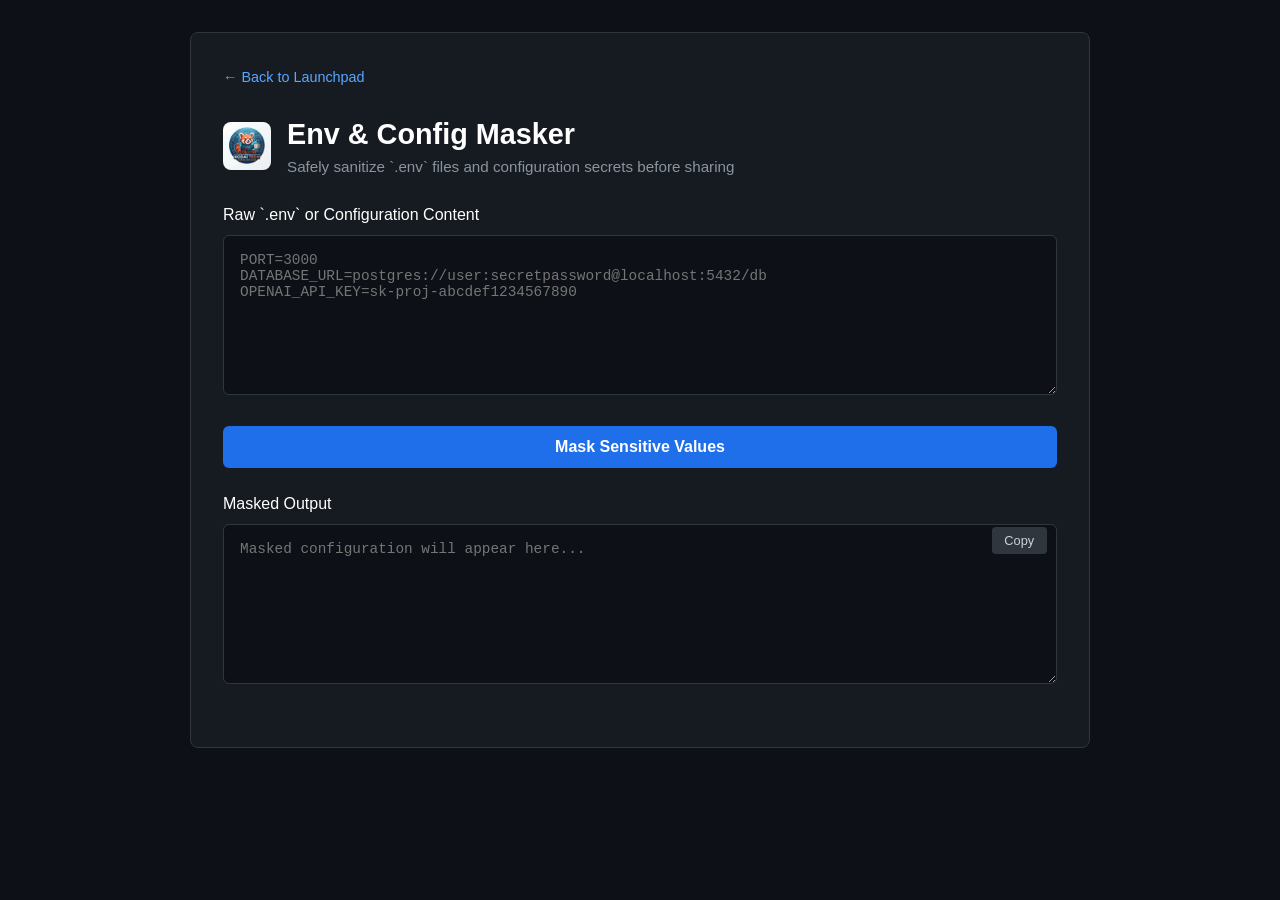
==== env-masker.html @ 3a3e7dea "refactor: update project structure with new assets path and developer tools" ====
<!DOCTYPE html>
<html lang="it">
<head>
    <meta charset="UTF-8">
    <meta name="viewport" content="width=device-width, initial-scale=1.0">
    <title>Env & Config Masker — Kodai Tech</title>
    <link rel="stylesheet" href="assets/css/style.css">
    <style>
        .tool-container {
            max-width: 900px;
            margin: 0 auto;
            background-color: var(--card-bg);
            border: 1px solid var(--border-color);
            border-radius: 8px;
            padding: 2rem;
        }
        .back-link {
            display: inline-block;
            margin-bottom: 1.5rem;
            color: var(--accent-color);
            text-decoration: none;
            font-size: 0.9rem;
        }
        .back-link:hover {
            text-decoration: underline;
        }
        .form-group {
            margin-bottom: 1.5rem;
        }
        label {
            display: block;
            margin-bottom: 0.5rem;
            font-weight: 500;
            color: #ffffff;
        }
        textarea {
            width: 100%;
            height: 160px;
            padding: 1rem;
            background-color: var(--bg-color);
            border: 1px solid var(--border-color);
            border-radius: 6px;
            color: var(--text-primary);
            font-family: var(--font-code);
            font-size: 0.9rem;
            resize: vertical;
        }
        textarea:focus {
            outline: none;
            border-color: var(--accent-color);
        }
        button.btn-primary {
            background-color: var(--accent-hover);
            color: #ffffff;
            border: none;
            padding: 0.75rem 1.5rem;
            border-radius: 6px;
            font-size: 1rem;
            font-weight: 600;
            cursor: pointer;
            width: 100%;
            margin-bottom: 1.5rem;
            transition: background-color 0.2s;
        }
        button.btn-primary:hover {
            background-color: var(--accent-color);
            color: #0d1117;
        }
        .output-container {
            position: relative;
        }
        .btn-copy {
            position: absolute;
            top: 35px;
            right: 10px;
            background: var(--border-color);
            color: var(--text-primary);
            border: none;
            padding: 0.4rem 0.8rem;
            border-radius: 4px;
            font-size: 0.8rem;
            cursor: pointer;
        }
        .btn-copy:hover {
            background: var(--accent-color);
            color: #0d1117;
        }
    </style>
</head>
<body>

    <div class="tool-container">
        <a href="index.html" class="back-link">&larr; Back to Launchpad</a>
        
        <header style="border: none; margin-bottom: 1.5rem; padding-bottom: 0;">
            <div class="header-title" style="display: flex; align-items: center; gap: 1rem;">
                <img src="assets/img/logo.jpg" alt="Logo" style="width: 48px; height: 48px; border-radius: 8px; object-fit: cover;">
                <div>
                    <h1>Env & Config Masker</h1>
                    <p>Safely sanitize `.env` files and configuration secrets before sharing</p>
                </div>
            </div>
        </header>

        <div class="form-group">
            <label for="input-env">Raw `.env` or Configuration Content</label>
            <textarea id="input-env" placeholder="PORT=3000&#10;DATABASE_URL=postgres://user:secretpassword@localhost:5432/db&#10;OPENAI_API_KEY=sk-proj-abcdef1234567890"></textarea>
        </div>

        <button class="btn-primary" onclick="maskEnv()">Mask Sensitive Values</button>

        <div class="form-group output-container">
            <label for="output-env">Masked Output</label>
            <button class="btn-copy" onclick="copyOutput()">Copy</button>
            <textarea id="output-env" readonly placeholder="Masked configuration will appear here..."></textarea>
        </div>
    </div>

    <script>
        function maskEnv() {
            const text = document.getElementById('input-env').value;
            if (!text) {
                document.getElementById('output-env').value = '';
                return;
            }

            const lines = text.split('\n');
            const maskedLines = lines.map(line => {
                // Ignore comments or empty lines
                const trimmed = line.trim();
                if (!trimmed || trimmed.startsWith('#') || !trimmed.includes('=')) {
                    return line;
                }

                const eqIndex = line.indexOf('=');
                const key = line.substring(0, eqIndex);
                const val = line.substring(eqIndex + 1);

                // If value is already empty or already masked, leave it
                if (!val.trim() || val.includes('[MASKED]')) {
                    return line;
                }

                // Check if key contains sensitive keywords or pattern matches secrets
                const upperKey = key.toUpperCase();
                const sensitiveKeywords = ['KEY', 'SECRET', 'PASSWORD', 'PASS', 'TOKEN', 'AUTH', 'PRIVATE', 'JWT', 'DATABASE_URL', 'DB_CONN'];
                const isSensitive = sensitiveKeywords.some(keyword => upperKey.includes(keyword));

                if (isSensitive) {
                    return `${key}=[[MASKED]]`;
                }

                return line;
            });

            document.getElementById('output-env').value = maskedLines.join('\n');
        }

        function copyOutput() {
            const output = document.getElementById('output-env');
            if (!output.value) return;
            output.select();
            document.execCommand('copy');
            
            const btn = document.querySelector('.btn-copy');
            const originalText = btn.textContent;
            btn.textContent = 'Copied!';
            setTimeout(() => {
                btn.textContent = originalText;
            }, 1500);
        }
    </script>

</body>
</html>
---- assets/css/style.css ----
:root {
    --bg-color: #0d1117;
    --card-bg: #161b22;
    --border-color: #30363d;
    --text-primary: #c9d1d9;
    --text-secondary: #8b949e;
    --accent-color: #58a6ff;
    --accent-hover: #1f6feb;
    --font-code: 'SFMono-Regular', Consolas, 'Liberation Mono', Menlo, Courier, monospace;
}

* {
    box-sizing: border-box;
    margin: 0;
    padding: 0;
}

body {
    font-family: -apple-system, BlinkMacSystemFont, "Segoe UI", Helvetica, Arial, sans-serif;
    background-color: var(--bg-color);
    color: var(--text-primary);
    line-height: 1.5;
    padding: 2rem;
}

header {
    display: flex;
    align-items: center;
    gap: 1.5rem;
    margin-bottom: 2.5rem;
    border-bottom: 1px solid var(--border-color);
    padding-bottom: 1.5rem;
}

header img.logo {
    width: 64px;
    height: 64px;
    border-radius: 12px;
    object-fit: cover;
    border: 1px solid var(--border-color);
}

.header-title h1 {
    font-size: 1.8rem;
    color: #ffffff;
    font-weight: 600;
}

.header-title p {
    color: var(--text-secondary);
    font-size: 0.95rem;
}

.launchpad-grid {
    display: grid;
    grid-template-columns: repeat(auto-fit, minmax(300px, 1fr));
    gap: 1.5rem;
}

.tool-card {
    background-color: var(--card-bg);
    border: 1px solid var(--border-color);
    border-radius: 8px;
    padding: 1.5rem;
    text-decoration: none;
    color: inherit;
    transition: transform 0.2s ease, border-color 0.2s ease, box-shadow 0.2s ease;
    display: flex;
    flex-direction: column;
    justify-content: space-between;
}

.tool-card:hover {
    transform: translateY(-3px);
    border-color: var(--accent-color);
    box-shadow: 0 4px 12px rgba(88, 166, 255, 0.15);
}

.tool-card h3 {
    font-size: 1.15rem;
    color: #ffffff;
    margin-bottom: 0.5rem;
    display: flex;
    align-items: center;
    gap: 0.5rem;
}

.tool-card p {
    color: var(--text-secondary);
    font-size: 0.9rem;
    margin-bottom: 1.2rem;
}

.tool-badge {
    align-self: flex-start;
    font-family: var(--font-code);
    font-size: 0.75rem;
    background: rgba(88, 166, 255, 0.1);
    color: var(--accent-color);
    padding: 0.2rem 0.5rem;
    border-radius: 4px;
    border: 1px solid rgba(88, 166, 255, 0.2);
}

footer {
    margin-top: 4rem;
    text-align: center;
    color: var(--text-secondary);
    font-size: 0.85rem;
    border-top: 1px solid var(--border-color);
    padding-top: 1.5rem;
}
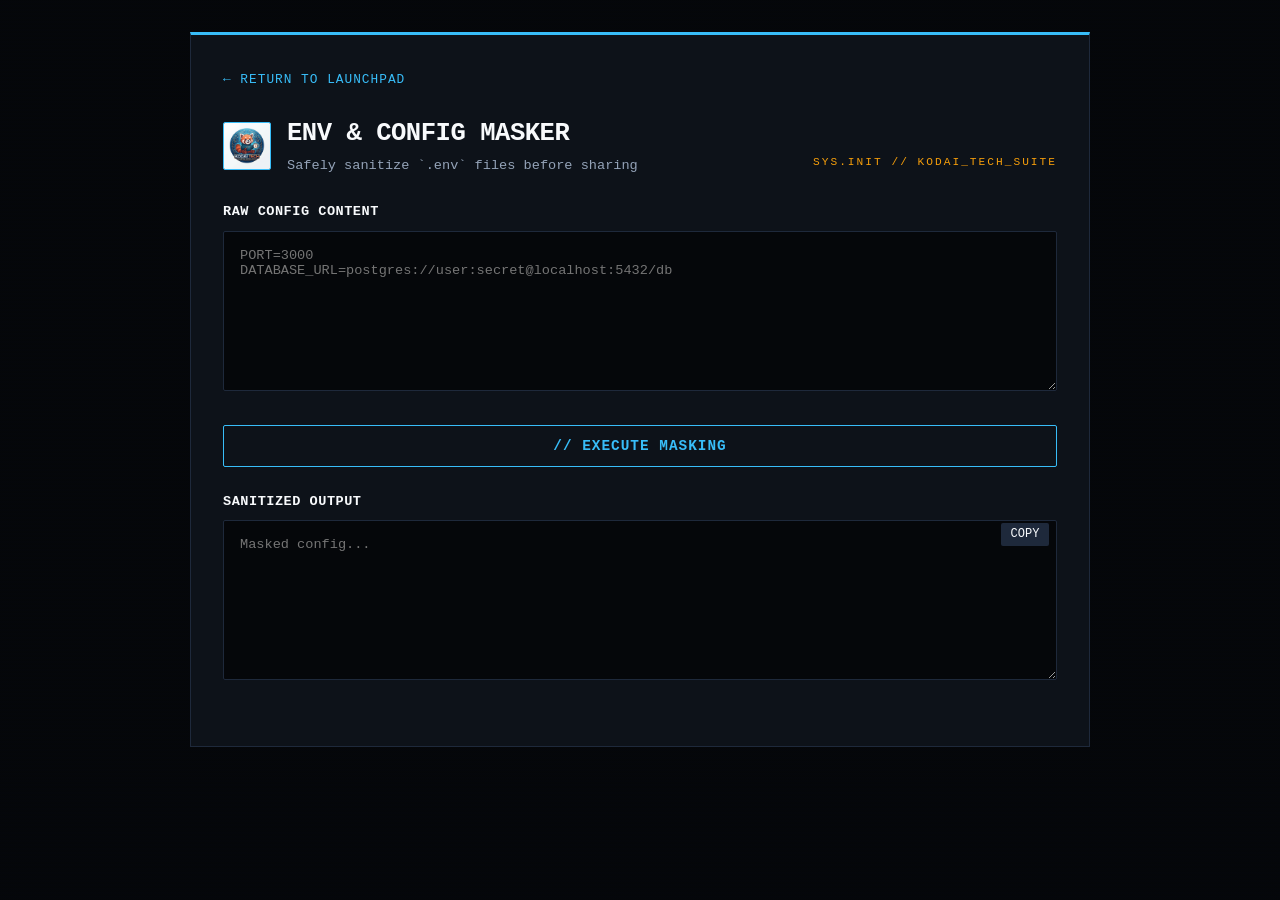
==== commit 1bd46c39: "style: apply industrial terminal theme across dashboard and tools" ====
--- a/env-masker.html
+++ b/env-masker.html
@@ -9,167 +9,130 @@
         .tool-container {
             max-width: 900px;
             margin: 0 auto;
-            background-color: var(--card-bg);
-            border: 1px solid var(--border-color);
-            border-radius: 8px;
+            background-color: var(--panel-bg);
+            border: 1px solid var(--border-terminal);
+            border-top: 3px solid var(--accent-primary);
             padding: 2rem;
         }
         .back-link {
             display: inline-block;
             margin-bottom: 1.5rem;
-            color: var(--accent-color);
+            color: var(--accent-primary);
             text-decoration: none;
-            font-size: 0.9rem;
+            font-size: 0.8rem;
+            letter-spacing: 1px;
+            text-transform: uppercase;
         }
-        .back-link:hover {
-            text-decoration: underline;
-        }
-        .form-group {
-            margin-bottom: 1.5rem;
-        }
+        .back-link:hover { text-decoration: underline; }
+        .form-group { margin-bottom: 1.5rem; }
         label {
             display: block;
             margin-bottom: 0.5rem;
-            font-weight: 500;
-            color: #ffffff;
+            font-weight: 600;
+            color: var(--text-bright);
+            font-size: 0.85rem;
+            text-transform: uppercase;
+            letter-spacing: 0.5px;
         }
         textarea {
             width: 100%;
             height: 160px;
             padding: 1rem;
-            background-color: var(--bg-color);
-            border: 1px solid var(--border-color);
-            border-radius: 6px;
-            color: var(--text-primary);
-            font-family: var(--font-code);
-            font-size: 0.9rem;
+            background-color: var(--bg-terminal);
+            border: 1px solid var(--border-terminal);
+            border-radius: 2px;
+            color: var(--text-bright);
+            font-family: var(--font-mono);
+            font-size: 0.85rem;
             resize: vertical;
         }
-        textarea:focus {
-            outline: none;
-            border-color: var(--accent-color);
-        }
+        textarea:focus { outline: none; border-color: var(--accent-primary); }
         button.btn-primary {
-            background-color: var(--accent-hover);
-            color: #ffffff;
-            border: none;
+            background-color: transparent;
+            color: var(--accent-primary);
+            border: 1px solid var(--accent-primary);
             padding: 0.75rem 1.5rem;
-            border-radius: 6px;
-            font-size: 1rem;
+            border-radius: 2px;
+            font-family: var(--font-mono);
+            font-size: 0.9rem;
             font-weight: 600;
             cursor: pointer;
             width: 100%;
             margin-bottom: 1.5rem;
-            transition: background-color 0.2s;
+            text-transform: uppercase;
+            letter-spacing: 1px;
+            transition: all 0.15s ease;
         }
-        button.btn-primary:hover {
-            background-color: var(--accent-color);
-            color: #0d1117;
-        }
-        .output-container {
-            position: relative;
-        }
+        button.btn-primary:hover { background-color: var(--accent-primary); color: var(--bg-terminal); }
+        .output-container { position: relative; }
         .btn-copy {
             position: absolute;
-            top: 35px;
-            right: 10px;
-            background: var(--border-color);
-            color: var(--text-primary);
+            top: 32px;
+            right: 8px;
+            background: var(--border-terminal);
+            color: var(--text-bright);
             border: none;
-            padding: 0.4rem 0.8rem;
-            border-radius: 4px;
-            font-size: 0.8rem;
+            padding: 0.3rem 0.6rem;
+            border-radius: 2px;
+            font-family: var(--font-mono);
+            font-size: 0.75rem;
             cursor: pointer;
+            text-transform: uppercase;
         }
-        .btn-copy:hover {
-            background: var(--accent-color);
-            color: #0d1117;
-        }
+        .btn-copy:hover { background: var(--accent-primary); color: var(--bg-terminal); }
     </style>
 </head>
 <body>
-
     <div class="tool-container">
-        <a href="index.html" class="back-link">&larr; Back to Launchpad</a>
-        
+        <a href="index.html" class="back-link">&larr; Return to Launchpad</a>
         <header style="border: none; margin-bottom: 1.5rem; padding-bottom: 0;">
             <div class="header-title" style="display: flex; align-items: center; gap: 1rem;">
-                <img src="assets/img/logo.jpg" alt="Logo" style="width: 48px; height: 48px; border-radius: 8px; object-fit: cover;">
+                <img src="assets/img/logo.jpg" alt="Logo" style="width: 48px; height: 48px; border-radius: 2px; object-fit: cover; border: 1px solid var(--accent-primary);">
                 <div>
                     <h1>Env & Config Masker</h1>
-                    <p>Safely sanitize `.env` files and configuration secrets before sharing</p>
+                    <p>Safely sanitize `.env` files before sharing</p>
                 </div>
             </div>
         </header>
-
         <div class="form-group">
-            <label for="input-env">Raw `.env` or Configuration Content</label>
-            <textarea id="input-env" placeholder="PORT=3000&#10;DATABASE_URL=postgres://user:secretpassword@localhost:5432/db&#10;OPENAI_API_KEY=sk-proj-abcdef1234567890"></textarea>
+            <label for="input-env">Raw Config Content</label>
+            <textarea id="input-env" placeholder="PORT=3000&#10;DATABASE_URL=postgres://user:secret@localhost:5432/db"></textarea>
         </div>
-
-        <button class="btn-primary" onclick="maskEnv()">Mask Sensitive Values</button>
-
+        <button class="btn-primary" onclick="maskEnv()">// Execute Masking</button>
         <div class="form-group output-container">
-            <label for="output-env">Masked Output</label>
+            <label for="output-env">Sanitized Output</label>
             <button class="btn-copy" onclick="copyOutput()">Copy</button>
-            <textarea id="output-env" readonly placeholder="Masked configuration will appear here..."></textarea>
+            <textarea id="output-env" readonly placeholder="Masked config..."></textarea>
         </div>
     </div>
-
     <script>
         function maskEnv() {
             const text = document.getElementById('input-env').value;
-            if (!text) {
-                document.getElementById('output-env').value = '';
-                return;
-            }
-
+            if (!text) { document.getElementById('output-env').value = ''; return; }
             const lines = text.split('\n');
-            const maskedLines = lines.map(line => {
-                // Ignore comments or empty lines
+            const masked = lines.map(line => {
                 const trimmed = line.trim();
-                if (!trimmed || trimmed.startsWith('#') || !trimmed.includes('=')) {
-                    return line;
-                }
-
-                const eqIndex = line.indexOf('=');
-                const key = line.substring(0, eqIndex);
-                const val = line.substring(eqIndex + 1);
-
-                // If value is already empty or already masked, leave it
-                if (!val.trim() || val.includes('[MASKED]')) {
-                    return line;
-                }
-
-                // Check if key contains sensitive keywords or pattern matches secrets
+                if (!trimmed || trimmed.startsWith('#') || !trimmed.includes('=')) return line;
+                const eq = line.indexOf('=');
+                const key = line.substring(0, eq);
+                const val = line.substring(eq + 1);
+                if (!val.trim() || val.includes('[MASKED]')) return line;
                 const upperKey = key.toUpperCase();
-                const sensitiveKeywords = ['KEY', 'SECRET', 'PASSWORD', 'PASS', 'TOKEN', 'AUTH', 'PRIVATE', 'JWT', 'DATABASE_URL', 'DB_CONN'];
-                const isSensitive = sensitiveKeywords.some(keyword => upperKey.includes(keyword));
-
-                if (isSensitive) {
-                    return `${key}=[[MASKED]]`;
-                }
-
+                const keywords = ['KEY', 'SECRET', 'PASSWORD', 'PASS', 'TOKEN', 'AUTH', 'PRIVATE', 'JWT', 'DATABASE_URL', 'DB_CONN'];
+                if (keywords.some(k => upperKey.includes(k))) return `${key}=[[MASKED]]`;
                 return line;
             });
-
-            document.getElementById('output-env').value = maskedLines.join('\n');
+            document.getElementById('output-env').value = masked.join('\n');
         }
-
         function copyOutput() {
             const output = document.getElementById('output-env');
             if (!output.value) return;
             output.select();
             document.execCommand('copy');
-            
             const btn = document.querySelector('.btn-copy');
-            const originalText = btn.textContent;
-            btn.textContent = 'Copied!';
-            setTimeout(() => {
-                btn.textContent = originalText;
-            }, 1500);
+            btn.textContent = 'OK';
+            setTimeout(() => { btn.textContent = 'Copy'; }, 1500);
         }
     </script>
-
 </body>
 </html>
--- a/assets/css/style.css
+++ b/assets/css/style.css
@@ -1,26 +1,31 @@
 :root {
-    --bg-color: #0d1117;
-    --card-bg: #161b22;
-    --border-color: #30363d;
-    --text-primary: #c9d1d9;
-    --text-secondary: #8b949e;
-    --accent-color: #58a6ff;
-    --accent-hover: #1f6feb;
-    --font-code: 'SFMono-Regular', Consolas, 'Liberation Mono', Menlo, Courier, monospace;
+    --bg-terminal: #05070a;
+    --panel-bg: #0d1219;
+    --border-terminal: #1e293b;
+    --border-active: #38bdf8;
+    --text-main: #94a3b8;
+    --text-bright: #f8fafc;
+    --accent-primary: #38bdf8; /* Cyan terminale */
+    --accent-warning: #f59e0b; /* Ambra industriale */
+    --accent-success: #10b981; /* Verde terminale */
+    --font-mono: 'SFMono-Regular', Consolas, 'Liberation Mono', Menlo, Courier, monospace;
 }
 
-* {
+*, *::before, *::after {
     box-sizing: border-box;
     margin: 0;
     padding: 0;
 }
 
 body {
-    font-family: -apple-system, BlinkMacSystemFont, "Segoe UI", Helvetica, Arial, sans-serif;
-    background-color: var(--bg-color);
-    color: var(--text-primary);
-    line-height: 1.5;
+    font-family: var(--font-mono);
+    background-color: var(--bg-terminal);
+    color: var(--text-main);
+    line-height: 1.6;
     padding: 2rem;
+    background-image: 
+        linear-gradient(rgba(5, 7, 10, 0.95), rgba(5, 7, 10, 0.95)),
+        repeating-linear-gradient(0deg, transparent, transparent 2px, rgba(0, 0, 0, 0.2) 2px, rgba(0, 0, 0, 0.2) 4px);
 }
 
 header {
@@ -28,85 +33,106 @@
     align-items: center;
     gap: 1.5rem;
     margin-bottom: 2.5rem;
-    border-bottom: 1px solid var(--border-color);
+    border-bottom: 2px solid var(--border-terminal);
     padding-bottom: 1.5rem;
+    position: relative;
+}
+
+header::after {
+    content: "SYS.INIT // KODAI_TECH_SUITE";
+    position: absolute;
+    right: 0;
+    bottom: 5px;
+    font-size: 0.7rem;
+    color: var(--accent-warning);
+    letter-spacing: 2px;
 }
 
 header img.logo {
-    width: 64px;
-    height: 64px;
-    border-radius: 12px;
+    width: 68px;
+    height: 68px;
+    border-radius: 4px;
     object-fit: cover;
-    border: 1px solid var(--border-color);
+    border: 2px solid var(--accent-primary);
+    filter: contrast(1.1);
 }
 
 .header-title h1 {
-    font-size: 1.8rem;
-    color: #ffffff;
-    font-weight: 600;
+    font-size: 1.6rem;
+    color: var(--text-bright);
+    font-weight: 700;
+    letter-spacing: -0.5px;
+    text-transform: uppercase;
 }
 
 .header-title p {
-    color: var(--text-secondary);
-    font-size: 0.95rem;
+    color: var(--text-main);
+    font-size: 0.85rem;
 }
 
 .launchpad-grid {
     display: grid;
-    grid-template-columns: repeat(auto-fit, minmax(300px, 1fr));
-    gap: 1.5rem;
+    grid-template-columns: repeat(auto-fit, minmax(320px, 1fr));
+    gap: 1.25rem;
 }
 
 .tool-card {
-    background-color: var(--card-bg);
-    border: 1px solid var(--border-color);
-    border-radius: 8px;
+    background-color: var(--panel-bg);
+    border: 1px solid var(--border-terminal);
+    border-left: 3px solid var(--accent-primary);
+    border-radius: 2px;
     padding: 1.5rem;
     text-decoration: none;
     color: inherit;
-    transition: transform 0.2s ease, border-color 0.2s ease, box-shadow 0.2s ease;
+    transition: all 0.15s ease-in-out;
     display: flex;
     flex-direction: column;
     justify-content: space-between;
+    position: relative;
 }
 
 .tool-card:hover {
-    transform: translateY(-3px);
-    border-color: var(--accent-color);
-    box-shadow: 0 4px 12px rgba(88, 166, 255, 0.15);
+    border-color: var(--accent-primary);
+    border-left-width: 6px;
+    background-color: #111822;
+    box-shadow: 0 0 15px rgba(56, 189, 248, 0.08);
 }
 
 .tool-card h3 {
-    font-size: 1.15rem;
-    color: #ffffff;
+    font-size: 1rem;
+    color: var(--text-bright);
     margin-bottom: 0.5rem;
     display: flex;
     align-items: center;
     gap: 0.5rem;
+    text-transform: uppercase;
+    letter-spacing: 0.5px;
 }
 
 .tool-card p {
-    color: var(--text-secondary);
-    font-size: 0.9rem;
+    color: var(--text-main);
+    font-size: 0.8rem;
     margin-bottom: 1.2rem;
 }
 
 .tool-badge {
     align-self: flex-start;
-    font-family: var(--font-code);
-    font-size: 0.75rem;
-    background: rgba(88, 166, 255, 0.1);
-    color: var(--accent-color);
-    padding: 0.2rem 0.5rem;
-    border-radius: 4px;
-    border: 1px solid rgba(88, 166, 255, 0.2);
+    font-size: 0.7rem;
+    background: rgba(56, 189, 248, 0.08);
+    color: var(--accent-primary);
+    padding: 0.15rem 0.4rem;
+    border: 1px solid rgba(56, 189, 248, 0.2);
+    border-radius: 2px;
+    letter-spacing: 1px;
 }
 
 footer {
     margin-top: 4rem;
-    text-align: center;
-    color: var(--text-secondary);
-    font-size: 0.85rem;
-    border-top: 1px solid var(--border-color);
+    text-align: left;
+    color: var(--text-main);
+    font-size: 0.75rem;
+    border-top: 1px dashed var(--border-terminal);
     padding-top: 1.5rem;
+    letter-spacing: 1px;
+    text-transform: uppercase;
 }
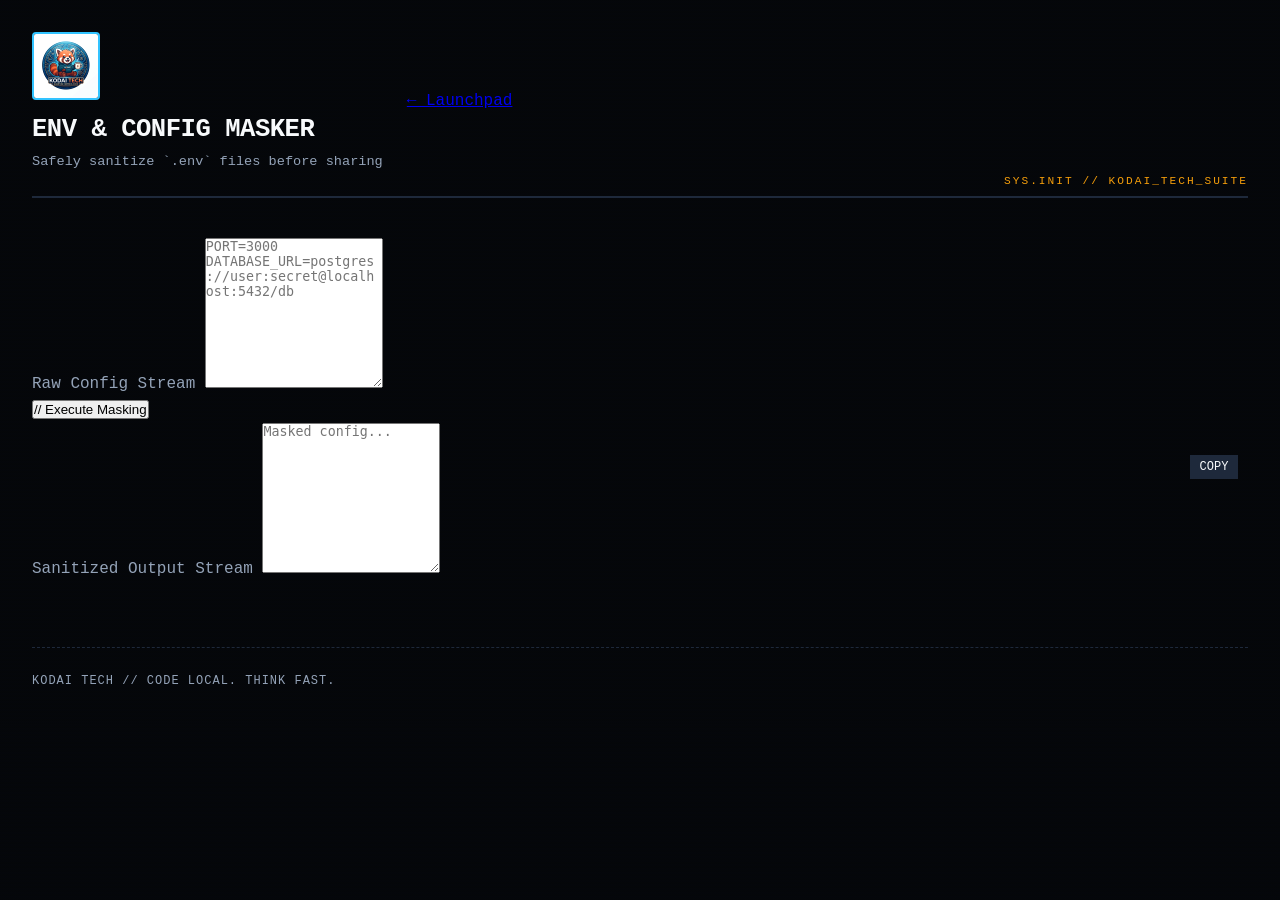
==== commit 6f65a161: "feat: upgrade entire suite to full-bleed industrial terminal design and slogan" ====
--- a/env-masker.html
+++ b/env-masker.html
@@ -6,74 +6,15 @@
     <title>Env & Config Masker — Kodai Tech</title>
     <link rel="stylesheet" href="assets/css/style.css">
     <style>
-        .tool-container {
-            max-width: 900px;
-            margin: 0 auto;
-            background-color: var(--panel-bg);
-            border: 1px solid var(--border-terminal);
-            border-top: 3px solid var(--accent-primary);
-            padding: 2rem;
-        }
-        .back-link {
-            display: inline-block;
-            margin-bottom: 1.5rem;
-            color: var(--accent-primary);
-            text-decoration: none;
-            font-size: 0.8rem;
-            letter-spacing: 1px;
-            text-transform: uppercase;
-        }
-        .back-link:hover { text-decoration: underline; }
-        .form-group { margin-bottom: 1.5rem; }
-        label {
-            display: block;
-            margin-bottom: 0.5rem;
-            font-weight: 600;
-            color: var(--text-bright);
-            font-size: 0.85rem;
-            text-transform: uppercase;
-            letter-spacing: 0.5px;
-        }
-        textarea {
-            width: 100%;
-            height: 160px;
-            padding: 1rem;
-            background-color: var(--bg-terminal);
-            border: 1px solid var(--border-terminal);
-            border-radius: 2px;
-            color: var(--text-bright);
-            font-family: var(--font-mono);
-            font-size: 0.85rem;
-            resize: vertical;
-        }
-        textarea:focus { outline: none; border-color: var(--accent-primary); }
-        button.btn-primary {
-            background-color: transparent;
-            color: var(--accent-primary);
-            border: 1px solid var(--accent-primary);
-            padding: 0.75rem 1.5rem;
-            border-radius: 2px;
-            font-family: var(--font-mono);
-            font-size: 0.9rem;
-            font-weight: 600;
-            cursor: pointer;
-            width: 100%;
-            margin-bottom: 1.5rem;
-            text-transform: uppercase;
-            letter-spacing: 1px;
-            transition: all 0.15s ease;
-        }
-        button.btn-primary:hover { background-color: var(--accent-primary); color: var(--bg-terminal); }
-        .output-container { position: relative; }
+        .output-wrapper { position: relative; }
         .btn-copy {
             position: absolute;
             top: 32px;
-            right: 8px;
+            right: 10px;
             background: var(--border-terminal);
             color: var(--text-bright);
             border: none;
             padding: 0.3rem 0.6rem;
-            border-radius: 2px;
             font-family: var(--font-mono);
             font-size: 0.75rem;
             cursor: pointer;
@@ -83,28 +24,40 @@
     </style>
 </head>
 <body>
-    <div class="tool-container">
-        <a href="index.html" class="back-link">&larr; Return to Launchpad</a>
-        <header style="border: none; margin-bottom: 1.5rem; padding-bottom: 0;">
-            <div class="header-title" style="display: flex; align-items: center; gap: 1rem;">
-                <img src="assets/img/logo.jpg" alt="Logo" style="width: 48px; height: 48px; border-radius: 2px; object-fit: cover; border: 1px solid var(--accent-primary);">
-                <div>
-                    <h1>Env & Config Masker</h1>
-                    <p>Safely sanitize `.env` files before sharing</p>
-                </div>
+
+    <header class="app-header">
+        <div class="header-left">
+            <img src="assets/img/logo.jpg" alt="Logo" class="logo">
+            <div class="header-title">
+                <h1>Env & Config Masker</h1>
+                <p>Safely sanitize `.env` files before sharing</p>
             </div>
-        </header>
-        <div class="form-group">
-            <label for="input-env">Raw Config Content</label>
-            <textarea id="input-env" placeholder="PORT=3000&#10;DATABASE_URL=postgres://user:secret@localhost:5432/db"></textarea>
         </div>
-        <button class="btn-primary" onclick="maskEnv()">// Execute Masking</button>
-        <div class="form-group output-container">
-            <label for="output-env">Sanitized Output</label>
-            <button class="btn-copy" onclick="copyOutput()">Copy</button>
-            <textarea id="output-env" readonly placeholder="Masked config..."></textarea>
+        <a href="index.html" class="back-link">&larr; Launchpad</a>
+    </header>
+
+    <main class="workspace">
+        <div class="panel">
+            <div class="form-group">
+                <label for="input-env">Raw Config Stream</label>
+                <textarea id="input-env" style="height: 150px;" placeholder="PORT=3000&#10;DATABASE_URL=postgres://user:secret@localhost:5432/db"></textarea>
+            </div>
+            <button class="btn-primary" onclick="maskEnv()">// Execute Masking</button>
         </div>
-    </div>
+
+        <div class="panel output-wrapper">
+            <div class="form-group">
+                <label for="output-env">Sanitized Output Stream</label>
+                <button class="btn-copy" onclick="copyOutput()">Copy</button>
+                <textarea id="output-env" readonly style="height: 150px;" placeholder="Masked config..."></textarea>
+            </div>
+        </div>
+    </main>
+
+    <footer>
+        Kodai Tech // Code local. Think fast.
+    </footer>
+
     <script>
         function maskEnv() {
             const text = document.getElementById('input-env').value;
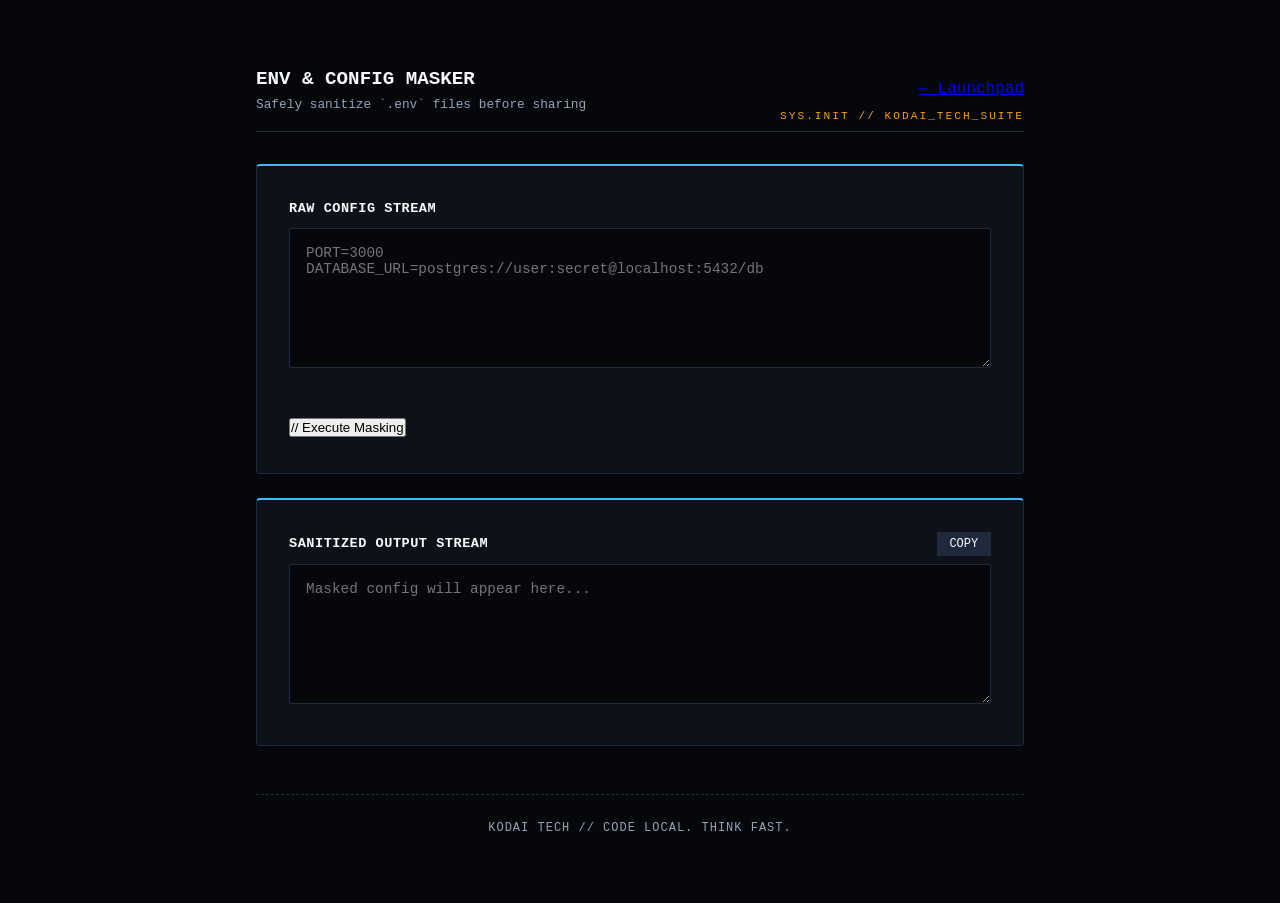
==== commit c0285556: "fix: update env-masker.html layout to match clean terminal design" ====
--- a/env-masker.html
+++ b/env-masker.html
@@ -6,57 +6,107 @@
     <title>Env & Config Masker — Kodai Tech</title>
     <link rel="stylesheet" href="assets/css/style.css">
     <style>
-        .output-wrapper { position: relative; }
+        .tool-container {
+            max-width: 800px;
+            margin: 2rem auto;
+            padding: 0 1rem;
+        }
+        .panel {
+            background-color: var(--panel-bg);
+            border: 1px solid var(--border-terminal);
+            border-top: 2px solid var(--accent-primary);
+            padding: 2rem;
+            border-radius: 4px;
+            margin-bottom: 1.5rem;
+        }
+        .form-group {
+            margin-bottom: 1.5rem;
+        }
+        .form-group:last-child {
+            margin-bottom: 0;
+        }
+        label {
+            display: block;
+            margin-bottom: 0.5rem;
+            font-weight: 600;
+            color: var(--text-bright);
+            font-size: 0.85rem;
+            text-transform: uppercase;
+            letter-spacing: 0.5px;
+        }
+        textarea {
+            width: 100%;
+            height: 140px;
+            padding: 1rem;
+            background-color: var(--bg-terminal);
+            border: 1px solid var(--border-terminal);
+            border-radius: 2px;
+            color: var(--text-bright);
+            font-family: var(--font-mono);
+            font-size: 0.9rem;
+            resize: vertical;
+        }
+        textarea:focus {
+            outline: none;
+            border-color: var(--accent-primary);
+        }
+        .output-header {
+            display: flex;
+            justify-content: space-between;
+            align-items: center;
+            margin-bottom: 0.5rem;
+        }
         .btn-copy {
-            position: absolute;
-            top: 32px;
-            right: 10px;
             background: var(--border-terminal);
             color: var(--text-bright);
             border: none;
-            padding: 0.3rem 0.6rem;
+            padding: 0.3rem 0.8rem;
             font-family: var(--font-mono);
             font-size: 0.75rem;
             cursor: pointer;
             text-transform: uppercase;
         }
-        .btn-copy:hover { background: var(--accent-primary); color: var(--bg-terminal); }
+        .btn-copy:hover {
+            background: var(--accent-primary);
+            color: var(--bg-terminal);
+        }
     </style>
 </head>
 <body>
 
-    <header class="app-header">
-        <div class="header-left">
-            <img src="assets/img/logo.jpg" alt="Logo" class="logo">
-            <div class="header-title">
-                <h1>Env & Config Masker</h1>
-                <p>Safely sanitize `.env` files before sharing</p>
+    <div class="tool-container">
+        <header class="app-header" style="margin-bottom: 2rem; border-bottom: 1px solid var(--border-terminal); padding-bottom: 1rem; display: flex; justify-content: space-between; align-items: center;">
+            <div>
+                <h1 style="font-size: 1.2rem; color: var(--text-bright); text-transform: uppercase;">Env & Config Masker</h1>
+                <p style="font-size: 0.8rem; color: var(--text-main);">Safely sanitize `.env` files before sharing</p>
             </div>
-        </div>
-        <a href="index.html" class="back-link">&larr; Launchpad</a>
-    </header>
+            <a href="index.html" class="back-link">&larr; Launchpad</a>
+        </header>
 
-    <main class="workspace">
-        <div class="panel">
-            <div class="form-group">
-                <label for="input-env">Raw Config Stream</label>
-                <textarea id="input-env" style="height: 150px;" placeholder="PORT=3000&#10;DATABASE_URL=postgres://user:secret@localhost:5432/db"></textarea>
+        <main>
+            <div class="panel">
+                <div class="form-group">
+                    <label for="input-env">Raw Config Stream</label>
+                    <textarea id="input-env" placeholder="PORT=3000&#10;DATABASE_URL=postgres://user:secret@localhost:5432/db"></textarea>
+                </div>
+                <button class="btn-primary" style="margin-top: 1rem;" onclick="maskEnv()">// Execute Masking</button>
             </div>
-            <button class="btn-primary" onclick="maskEnv()">// Execute Masking</button>
-        </div>
 
-        <div class="panel output-wrapper">
-            <div class="form-group">
-                <label for="output-env">Sanitized Output Stream</label>
-                <button class="btn-copy" onclick="copyOutput()">Copy</button>
-                <textarea id="output-env" readonly style="height: 150px;" placeholder="Masked config..."></textarea>
+            <div class="panel">
+                <div class="form-group">
+                    <div class="output-header">
+                        <label for="output-env" style="margin-bottom: 0;">Sanitized Output Stream</label>
+                        <button class="btn-copy" onclick="copyOutput()">Copy</button>
+                    </div>
+                    <textarea id="output-env" readonly placeholder="Masked config will appear here..."></textarea>
+                </div>
             </div>
-        </div>
-    </main>
+        </main>
 
-    <footer>
-        Kodai Tech // Code local. Think fast.
-    </footer>
+        <footer style="margin-top: 3rem; text-align: center; font-size: 0.75rem; color: var(--text-main); text-transform: uppercase; letter-spacing: 1px;">
+            Kodai Tech // Code local. Think fast.
+        </footer>
+    </div>
 
     <script>
         function maskEnv() {
